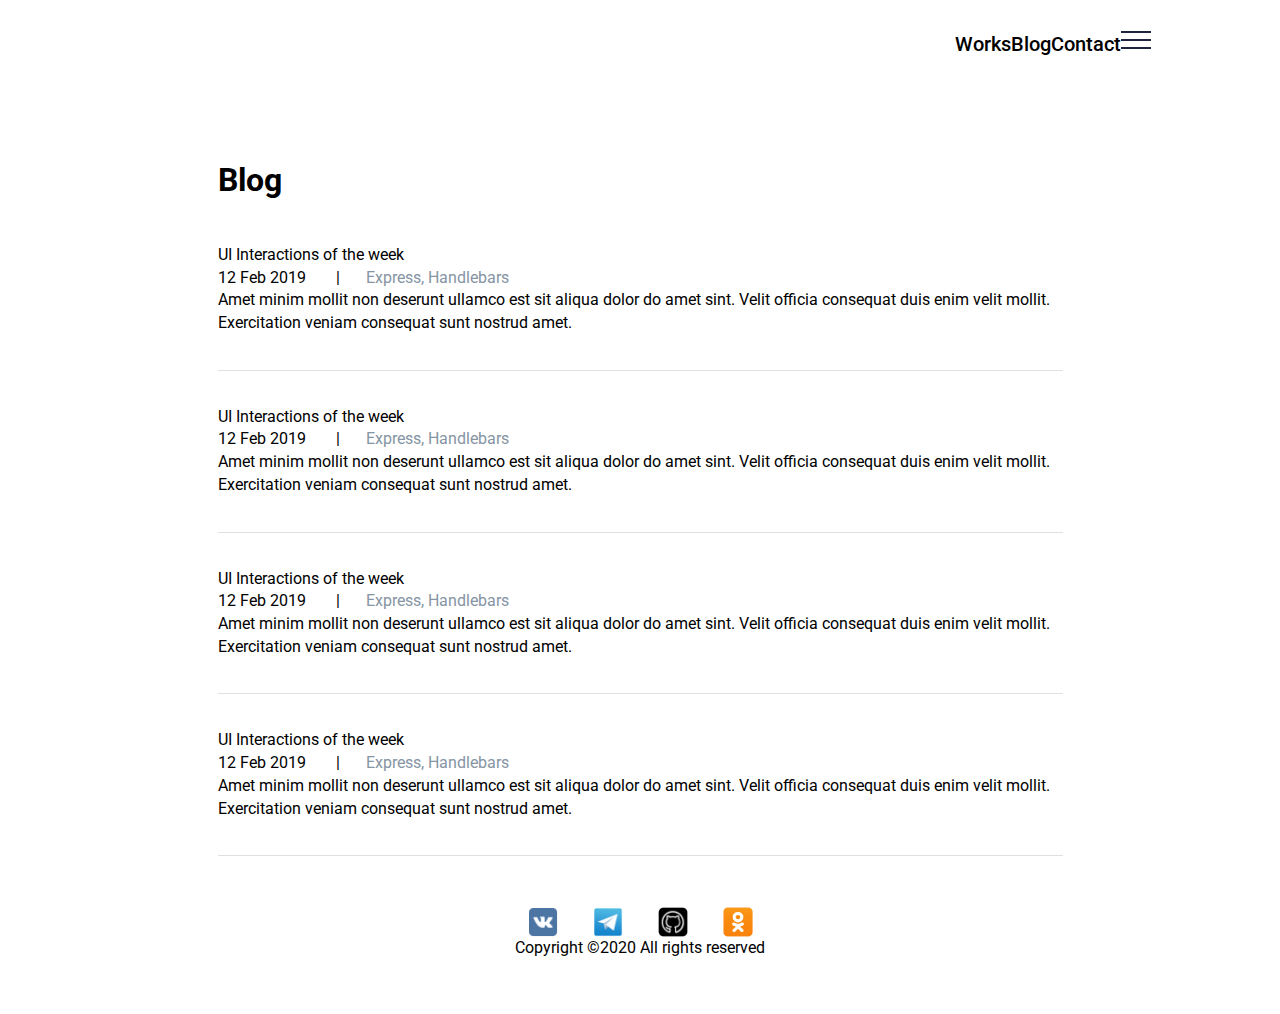
==== blog.html @ 23fa372c "Add files via upload" ====
<!DOCTYPE html>
<html lang="ru">

<head>
    <meta charset="UTF-8">
    <meta http-equiv="X-UA-Compatible" content="IE=edge">
    <meta name="viewport" content="width=device-width, initial-scale=1.0">
    <link rel="preconnect" href="https://fonts.googleapis.com">
    <link rel="preconnect" href="https://fonts.gstatic.com" crossorigin>
    <link href="https://fonts.googleapis.com/css2?family=Roboto:wght@400;500;700;900&display=swap" rel="stylesheet">
    <link rel="stylesheet" href="css/normalize.css">
    <link rel="stylesheet" href="css/style.css">
    <title>Портфолио</title>
</head>

<body>
    <div class="wrapper">
        <header class="header">
            <div class="container header__container">
                <nav class="nav">
                    <ul class="nav__list">
                        <li class="nav__item">
                            <a href="#" class="nav__link">Works</a>
                        </li>
                        <li class="nav__item">
                            <a href="#" class="nav__link">Blog</a>
                        </li>
                        <li class="nav__item">
                            <a href="index.html" class="nav__link">Contact</a>
                        </li>
                    </ul>
                </nav>
                <div class="header__burger">
                    <div class="header__burger-el"></div>
                </div>
            </div>
        </header>
        <main class="main">
            <div class="blogs container">
                <h1 class="blog__title title"></h1>                
                <article class="blog">
                        <h1 class="blog__name">Blog</h1>
                        <div class="blog__title">
                            UI Interactions of the week
                        </div>
                    <div class="blog__data">
                        12 Feb 2019 <span class="separator">|</span><span class="ds">Express, Handlebars</span>
                    </div>
                    <div class="blog__text">
                        Amet minim mollit non deserunt ullamco est sit aliqua dolor do amet sint. Velit officia
                        consequat
                        duis enim velit mollit. Exercitation veniam consequat sunt nostrud amet.
                    </div>
                </article>
                <article class="blog">
                        <div class="blog__title">
                            UI Interactions of the week
                        </div>
                    <div class="blog__data">
                        12 Feb 2019 <span class="separator">|</span><span class="ds">Express, Handlebars</span>
                    </div>
                    <div class="blog__text">
                        Amet minim mollit non deserunt ullamco est sit aliqua dolor do amet sint. Velit officia
                        consequat
                        duis enim velit mollit. Exercitation veniam consequat sunt nostrud amet.
                    </div>
                </article>
                <article class="blog">
                        <div class="blog__title">
                            UI Interactions of the week
                        </div>
                    <div class="blog__data">
                        12 Feb 2019 <span class="separator">|</span><span class="ds">Express, Handlebars</span>
                    </div>
                    <div class="blog__text">
                        Amet minim mollit non deserunt ullamco est sit aliqua dolor do amet sint. Velit officia
                        consequat
                        duis enim velit mollit. Exercitation veniam consequat sunt nostrud amet.
                    </div>
                </article>
                <article class="blog">
                    <div class="blog__title">
                        UI Interactions of the week
                    </div>
                <div class="blog__data">
                    12 Feb 2019 <span class="separator">|</span><span class="ds">Express, Handlebars</span>
                </div>
                <div class="blog__text">
                    Amet minim mollit non deserunt ullamco est sit aliqua dolor do amet sint. Velit officia
                    consequat
                    duis enim velit mollit. Exercitation veniam consequat sunt nostrud amet.
                </div>
            </article>
            </div>
        </main class>
        <footer class="footer">
            <div class="container footer__container">
                <ul class="social">
                    <li class="social__item">
                        <a href="" class="social__link vk">vk</a>
                    </li>
                    <li class="social__item">
                        <a href="" class="social__link telegram">telegram</a>
                    </li>
                    <li class="social__item">
                        <a href="" class="social__link github">github</a>
                    </li>
                    <li class="social__item">
                        <a href="" class="social__link ok">ok</a>
                    </li>
                </ul>
                <div class="footer__text">Copyright ©2020 All rights reserved </div>
            </div>
        </footer>
    </div>
</body>

</html>
---- css/style.css ----
* {
     box-sizing: border-box;
 }

 html,
 body {
     margin: 0;
     padding: 0;
     height: 100%;
     width: 100%;
 }

 body {
     font-family: 'Roboto', sans-serif;
     font-size: 16px;
     line-height: 1.42;
 }

 ul,
 li {
     list-style: none;
     margin: 0;
     padding: 0;
 }

 a {
     text-decoration: none;
     color: #000000;
 }

 h1,
 h2,
 h3 {
     margin: 0;
 }

 .wrapper {
     min-height: 100%;
     overflow: hidden;
 }

 .container {
     max-width: 855px;
     margin: 0 auto;
     padding: 0 5px;
 }

 .title {
     font-weight: 700;
     font-size: 44px;
     line-height: 1.26;font-weight: 700;
     font-size: 44px;
     line-height: 60px;
     color: #21243D;
 }

 .header {
     padding: 30px 0px;
 }

 .header__container {
     max-width: 1032px;
     display: flex;
     justify-content: flex-end;
 }

 .header__burger {
     width: 30px;
     height: 20px;
     display: flex;
     align-items: center;
 }

 .header__burger-el {
     height: 2px;
     width: 100%;
     background-color: #21243D;
     position: relative;
 }

 .header__burger-el::before,
 .header__burger-el::after {
     height: 2px;
     width: 100%;
     background-color: #21243D;
     position: absolute;
 }


 .header__burger-el::before {
     content: "";
     top: -8px;
 }

 .header__burger-el::after {
     content: "";
     bottom: -8px;
 }

 .nav__list {
     display: flex;
     font-style: normal;
     font-weight: 500;
     font-size: 20px;
 }

 @media (max-width: 480px) {
     .header {
         padding-top: 20px;
     }

     .nav {
         display: none;
     }

     .header__burger {
         display: flex;
         margin-right: 18px;
     }
 }

 .about__container {
     display: flex;
 }

 .about__info {
     padding-right: 19%;
 }

 .about__title {
     margin-bottom: 40px;
 }

 .about__avatar {
     width: 243px;
     height: 243px;
     border-radius: 50%;
     overflow: hidden;
     flex-shrink: 0;
 }

 .about__img {
     width: 100%;
     height: 100%;
     object-fit: cover;
 }

 @media (max-width: 480px) {
     .about__container {
         flex-direction: column-reverse;
         align-items: center;
         text-align: center;
     }

     .about__info {
         padding: 0 24px;
     }

     .about__avatar {
         width: 170px;
         height: 170px;
     }
 }

 .recent-posts {
     background: #EDF7FA;
     padding: 27px 0px 32px;
     color: #21243D;
 }

 .recent-posts__top {
     display: flex;
     justify-content: space-between;
     margin-bottom: 22px;
 }

 .recent-posts__articles {
     display: flex;
 }

 .recent-posts__article {
     background: #FFFFFF;
     box-shadow: 0px 4px 10px rgba(187, 225, 250, 0.25);
     border-radius: 4px;
     padding: 24px 21px 30px 23px;
     margin-right: 2%;
 }

 .recent-posts__article:last-child {
     margin-right: 0px;
 }

 @media (width: 480px) {
     .recent-posts__top {
         justify-content: center;
     }

     .recent-posts__link {
         display: none;
     }

     .recent-posts__article {
         flex-direction: column;
         padding: 0 5px;
     }

     .recent-posts__article {
         margin-right: 0;
         margin-bottom: 17px;
     }
 }

 .separator {
     margin: 0px 26px;
 }

 .featured {
     margin-top: 33px;
     margin-bottom: 38px;
 }

 .title__category {
     font-size: 22px;
     color: #21243D;
 }

 .featured__works {
     margin-top: 35px;
 }

 .work {
     display: flex;
     border-bottom: 1px solid #E0E0E0;
     padding: 35px 0;
 }

 .work__img-wrap {
     max-width: 246px;
     max-height: 180px;
     border-radius: 6px;
     overflow: hidden;
     flex-shrink: 0;
 }

 .work__img {
     width: 100%;
     height: 100%;
     object-fit: cover;
 }

 .work__subtitle {
     display: flex;
     align-items: center;
     margin: 18px;
 }

 .work__date {
     background: #142850;
     border-radius: 16px;
     font-weight: 900;
     font-size: 18px;
     line-height: 1;
     color: #FFFFFF;
     padding: 5px 10px;
 }


 @media (max-width: 480px) {
     .featured {
         padding: 25px 0px 100px;
     }

     .featured__works {
         display: flex;
         overflow: auto;
         padding: 0px 13px;
     }

     .work {
         padding-top: 25px;
         flex-direction: column;
         flex: 0 0 100%;
         margin-right: 18px;
         max-width: 339px;
     }
     
     .work:last-child {
         margin-right: 0;
     }

     .work__img-wrap {
         max-width: 100%;
         max-height: 230px;
     }
 }

 .work__text {
     color: #21243D;
     margin-left: 18px;
 }
  
.blogs {
    margin-top: 35px;
}

 .blog {
    border-bottom: 1px solid #E0E0E0 ;
    padding: 35px 0;
 }

 .ds {
  color: #8695A4;
 }

 .blog__name {
    margin-bottom: 40px;
 }
 
 .footer {
     padding: 51px 0px 54px;
 }

 .footer__container {
     display: flex;
     align-items: center;
     flex-direction: column;
 }

 .social__item {
     width: 30px;
     height: 30px;
     overflow: hidden;
     margin-right: 35px;
 }

 .social {
     display: flex;
 }

 .social__item:last-child {
     margin-right: 0px;
 }

 .social__link {
     display: block;
     height: 100%;
     width: 100%;
     font-size: 0px;
     background-size: cover;
      background-repeat: no-repeat;
 }

 .vk {
     background-image: url(../img/icons/vk.png);
     
 }

 .telegram {
    background-image: url(../img/icons/telegram.png);
 }

 .github {
    background-image: url(../img/icons/github.png);
 }

 .ok {
    background-image: url(../img/icons/ok.png);
 }
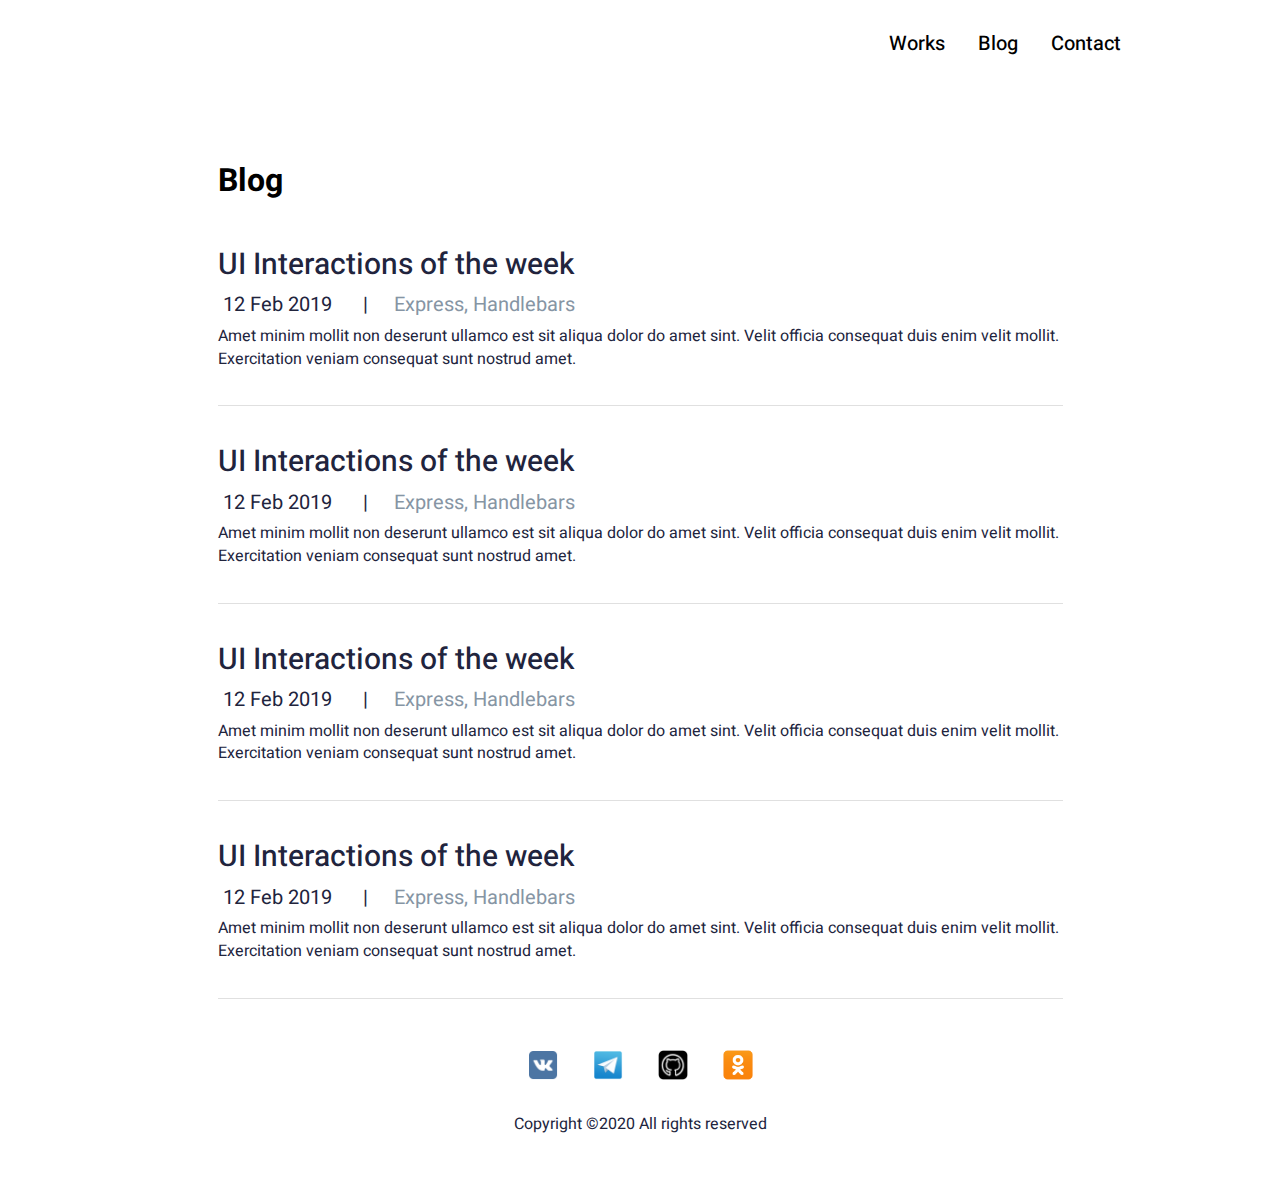
==== commit d3afff79: "Add files via upload" ====
--- a/blog.html
+++ b/blog.html
@@ -7,7 +7,7 @@
     <meta name="viewport" content="width=device-width, initial-scale=1.0">
     <link rel="preconnect" href="https://fonts.googleapis.com">
     <link rel="preconnect" href="https://fonts.gstatic.com" crossorigin>
-    <link href="https://fonts.googleapis.com/css2?family=Roboto:wght@400;500;700;900&display=swap" rel="stylesheet">
+    <link href="https://fonts.googleapis.com/css2?family=Heebo:wght@400;500;700;900&display=swap" rel="stylesheet">
     <link rel="stylesheet" href="css/normalize.css">
     <link rel="stylesheet" href="css/style.css">
     <title>Портфолио</title>
--- a/css/style.css
+++ b/css/style.css
@@ -11,7 +11,7 @@
  }
 
  body {
-     font-family: 'Roboto', sans-serif;
+     font-family: 'Heebo', sans-serif;
      font-size: 16px;
      line-height: 1.42;
  }
@@ -48,7 +48,8 @@
  .title {
      font-weight: 700;
      font-size: 44px;
-     line-height: 1.26;font-weight: 700;
+     line-height: 1.26;
+     font-weight: 700;
      font-size: 44px;
      line-height: 60px;
      color: #21243D;
@@ -71,30 +72,34 @@
      align-items: center;
  }
 
- .header__burger-el {
-     height: 2px;
-     width: 100%;
-     background-color: #21243D;
-     position: relative;
- }
-
- .header__burger-el::before,
- .header__burger-el::after {
-     height: 2px;
-     width: 100%;
-     background-color: #21243D;
-     position: absolute;
- }
-
-
- .header__burger-el::before {
-     content: "";
-     top: -8px;
- }
-
- .header__burger-el::after {
-     content: "";
-     bottom: -8px;
+ @media (max-width: 480px) {
+
+     .header__burger-el {
+         height: 2px;
+         width: 100%;
+         background-color: #21243D;
+         position: relative;
+     }
+
+     .header__burger-el::before,
+     .header__burger-el::after {
+         height: 2px;
+         width: 100%;
+         background-color: #21243D;
+         position: absolute;
+     }
+
+
+     .header__burger-el::before {
+         content: "";
+         top: -8px;
+     }
+
+     .header__burger-el::after {
+         content: "";
+         bottom: -8px;
+     }
+
  }
 
  .nav__list {
@@ -102,6 +107,10 @@
      font-style: normal;
      font-weight: 500;
      font-size: 20px;
+ }
+
+ .nav__item {
+     padding-left: 33px;
  }
 
  @media (max-width: 480px) {
@@ -119,6 +128,10 @@
      }
  }
 
+ .about {
+     padding-top: 154px;
+ }
+
  .about__container {
      display: flex;
  }
@@ -129,6 +142,17 @@
 
  .about__title {
      margin-bottom: 40px;
+     font-style: normal;
+     font-weight: 700;
+     font-size: 44px;
+     color: #21243D;
+ }
+
+ .about__desc {
+     font-style: normal;
+     font-weight: 400;
+     font-size: 16px;
+     color: #21243D;
  }
 
  .about__avatar {
@@ -145,6 +169,21 @@
      object-fit: cover;
  }
 
+ .download-btn {
+     font-style: normal;
+     font-weight: 500;
+     font-size: 20px;
+     color: #ffffff;
+     background-color: #FF6464;
+     border: none;
+ }
+
+ .button {
+     width: 208px;
+     height: 47px;
+     margin: 38px 71px;
+ }
+
  @media (max-width: 480px) {
      .about__container {
          flex-direction: column-reverse;
@@ -176,6 +215,46 @@
 
  .recent-posts__articles {
      display: flex;
+ }
+
+ .recent-posts__article-title {
+     font-style: normal;
+     font-weight: 700;
+     font-size: 26px;
+     line-height: 38px;
+     color: #21243D;
+ }
+
+ .recent-posts__title {
+     font-style: normal;
+     font-weight: 400;
+     font-size: 22px;
+     color: #21243D;
+ }
+
+ .recent-posts__link {
+     font-style: normal;
+     font-weight: 400;
+     font-size: 16px;
+     color: #00A8CC;
+ }
+
+ .recent-posts__info {
+     font-style: normal;
+     font-weight: 400;
+     font-size: 18px;
+     line-height: 26px;
+     color: #21243D;
+     padding: 17px;
+ }
+
+ .recent-posts__articles-content {
+     font-style: normal;
+     font-weight: 400;
+     font-size: 16px;
+     line-height: 24px;
+     color: #21243D;
+
  }
 
  .recent-posts__article {
@@ -246,6 +325,14 @@
      width: 100%;
      height: 100%;
      object-fit: cover;
+ }
+
+ .work__title {
+     font-style: normal;
+     font-weight: 700;
+     font-size: 30px;
+     color: #21243D;
+     padding-left: 18px;
  }
 
  .work__subtitle {
@@ -264,6 +351,20 @@
      padding: 5px 10px;
  }
 
+ .work_category {
+     font-style: normal;
+     font-weight: 400px;
+     font-size: 20px;
+     color: #8695A4;
+     padding-left: 26px;
+ }
+
+ .work__text {
+     font-style: normal;
+     font-weight: 400;
+     font-size: 16px;
+     color: #21243D;
+ }
 
  @media (max-width: 480px) {
      .featured {
@@ -283,7 +384,7 @@
          margin-right: 18px;
          max-width: 339px;
      }
-     
+
      .work:last-child {
          margin-right: 0;
      }
@@ -298,24 +399,24 @@
      color: #21243D;
      margin-left: 18px;
  }
-  
-.blogs {
-    margin-top: 35px;
-}
+
+ .blogs {
+     margin-top: 35px;
+ }
 
  .blog {
-    border-bottom: 1px solid #E0E0E0 ;
-    padding: 35px 0;
+     border-bottom: 1px solid #E0E0E0;
+     padding: 35px 0;
  }
 
  .ds {
-  color: #8695A4;
+     color: #8695A4;
  }
 
  .blog__name {
-    margin-bottom: 40px;
- }
- 
+     margin-bottom: 40px;
+ }
+
  .footer {
      padding: 51px 0px 54px;
  }
@@ -331,6 +432,28 @@
      height: 30px;
      overflow: hidden;
      margin-right: 35px;
+ }
+
+ .blog__title {
+     font-style: normal;
+     font-weight: 500;
+     font-size: 30px;
+     color: #21243D;
+ }
+
+ .blog__data {
+     font-style: normal;
+     font-weight: 400;
+     font-size: 20px;
+     color: #21243D;
+     margin: 5px;
+ }
+
+ .blog__text {
+     font-style: normal;
+     font-weight: 400;
+     font-size: 16px;
+     color: #21243D;
  }
 
  .social {
@@ -347,22 +470,27 @@
      width: 100%;
      font-size: 0px;
      background-size: cover;
-      background-repeat: no-repeat;
+     background-repeat: no-repeat;
  }
 
  .vk {
      background-image: url(../img/icons/vk.png);
-     
+
  }
 
  .telegram {
-    background-image: url(../img/icons/telegram.png);
+     background-image: url(../img/icons/telegram.png);
  }
 
  .github {
-    background-image: url(../img/icons/github.png);
+     background-image: url(../img/icons/github.png);
  }
 
  .ok {
-    background-image: url(../img/icons/ok.png);
+     background-image: url(../img/icons/ok.png);
+ }
+
+ .footer__text {
+     margin-top: 33px;
+     color: #21243D;
  }